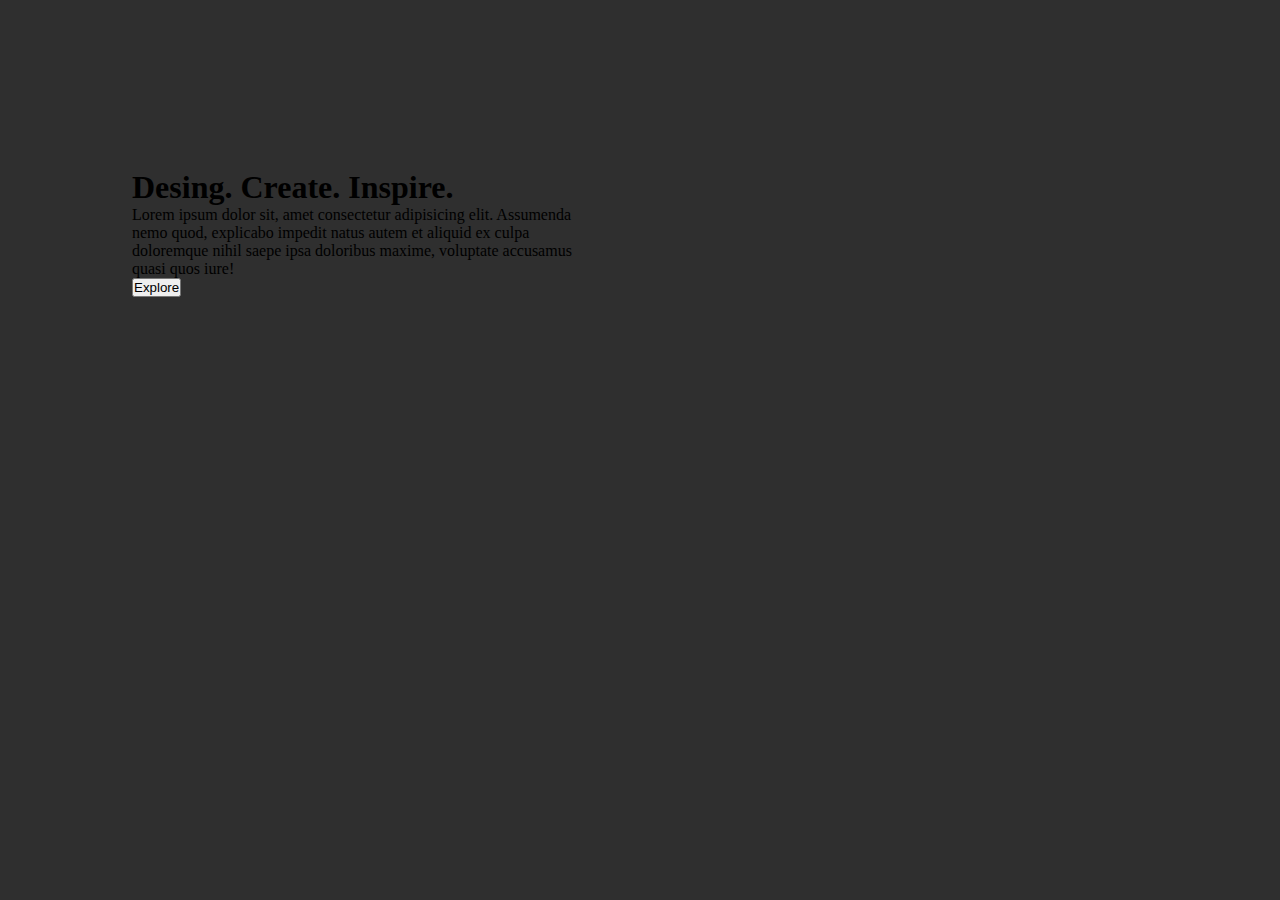
==== views/page-10.html @ 31234994 "style: :lipstick: se realizo el titulo de la pagina" ====
<!DOCTYPE html>
<html lang="en">
<head>
    <meta charset="UTF-8">
    <meta name="viewport" content="width=device-width, initial-scale=1.0">
    <link rel="stylesheet" href="../src/css/page-10.css">
    <title>Document</title>
</head>
<body>
    <section class="section__text">
        <h1><span>Desing.</span> <span>Create.</span> <span>Inspire.</span></h1>
        <p>Lorem ipsum dolor sit, amet consectetur adipisicing elit. Assumenda nemo quod, 
        explicabo impedit natus autem et aliquid ex culpa doloremque nihil saepe ipsa doloribus maxime, voluptate accusamus quasi quos iure!</p>
        <button>Explore</button>
    </section>
   
</body>
</html>
---- src/css/page-10.css ----
@import url(variables.css);
*{
    margin: 0;
    padding: 0;
    box-sizing: border-box;
}
body {
    background-color: #2F2F2F;
}

.section__text {
    width: 449px;
    height: 582px;
    position: absolute;
    top: 169px;
    left: 132px;
    gap: 24px;
}
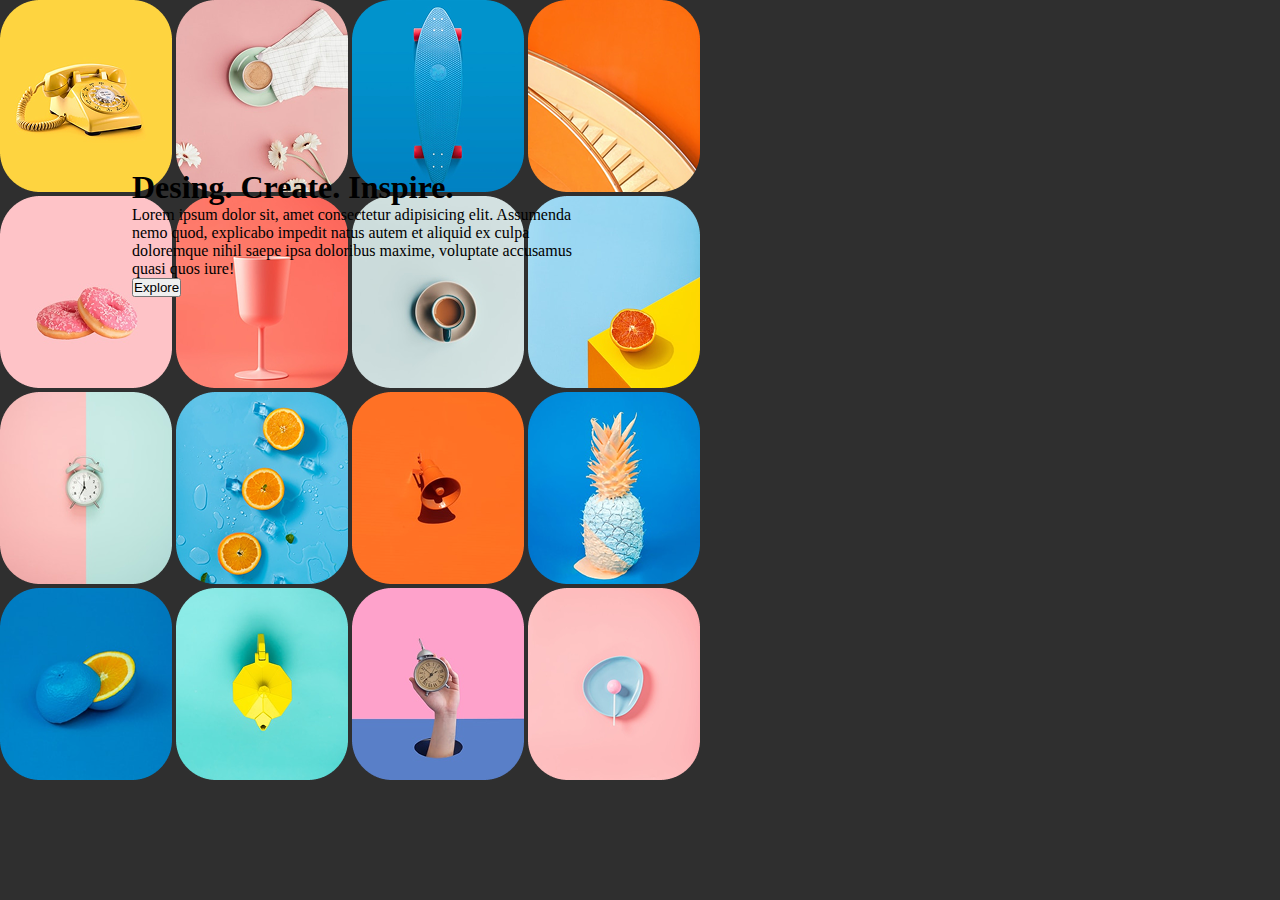
==== commit a3751644: "style: :lipstick: son las  imagenes de acuerdo al figma" ====
--- a/views/page-10.html
+++ b/views/page-10.html
@@ -13,6 +13,31 @@
         explicabo impedit natus autem et aliquid ex culpa doloremque nihil saepe ipsa doloribus maxime, voluptate accusamus quasi quos iure!</p>
         <button>Explore</button>
     </section>
-   
+    <section class="section__img">
+        <div class="div__img">
+            <img src="../src/storage/img/pagina.10/Frame1.png">
+            <img src="../src/storage/img/pagina.10/Frame2.png">
+            <img src="../src/storage/img/pagina.10/Frame3.png">
+            <img src="../src/storage/img/pagina.10/Frame4.png">
+        </div>
+        <div class="div__img">
+            <img src="../src/storage/img/pagina.10/Frame5.png">
+            <img src="../src/storage/img/pagina.10/Frame6.png">
+            <img src="../src/storage/img/pagina.10/Frame7.png">
+            <img src="../src/storage/img/pagina.10/Frame8.png">
+        </div>
+        <div class="div__img">
+            <img src="../src/storage/img/pagina.10/Frame9.png">
+            <img src="../src/storage/img/pagina.10/Frame10.png">
+            <img src="../src/storage/img/pagina.10/Frame11.png">
+            <img src="../src/storage/img/pagina.10/Frame12.png">
+        </div>
+        <div class="div__img">
+            <img src="../src/storage/img/pagina.10/Frame13.png">
+            <img src="../src/storage/img/pagina.10/Frame14.png">
+            <img src="../src/storage/img/pagina.10/Frame15.png">
+            <img src="../src/storage/img/pagina.10/Frame16.png">
+        </div>
+    </section>
 </body>
 </html>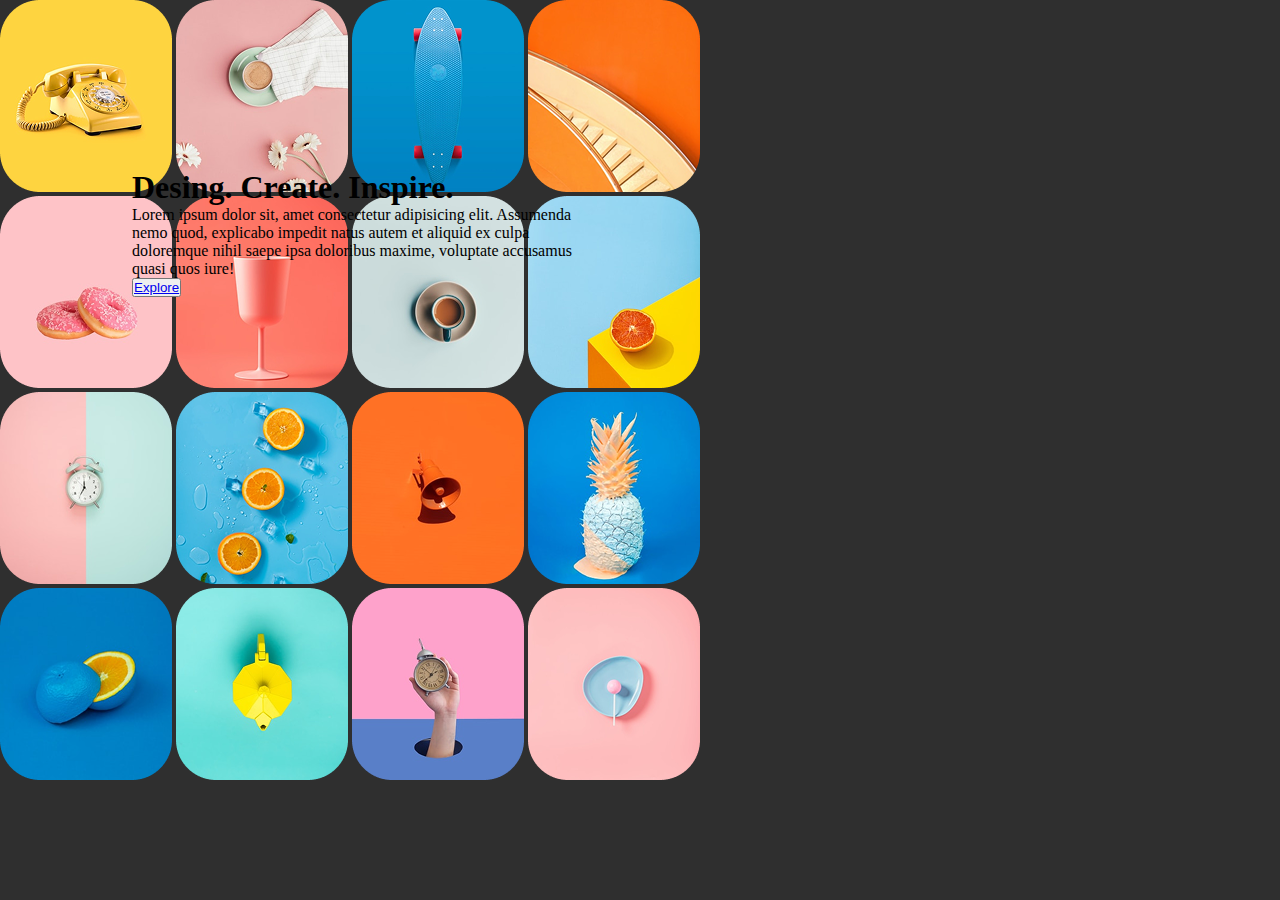
==== commit 1f4af193: "style: :lipstick: el boton se modifico como etiqueta <a>" ====
--- a/views/page-10.html
+++ b/views/page-10.html
@@ -1,17 +1,20 @@
 <!DOCTYPE html>
 <html lang="en">
+
 <head>
     <meta charset="UTF-8">
     <meta name="viewport" content="width=device-width, initial-scale=1.0">
     <link rel="stylesheet" href="../src/css/page-10.css">
     <title>Document</title>
 </head>
+
 <body>
     <section class="section__text">
         <h1><span>Desing.</span> <span>Create.</span> <span>Inspire.</span></h1>
-        <p>Lorem ipsum dolor sit, amet consectetur adipisicing elit. Assumenda nemo quod, 
-        explicabo impedit natus autem et aliquid ex culpa doloremque nihil saepe ipsa doloribus maxime, voluptate accusamus quasi quos iure!</p>
-        <button>Explore</button>
+        <p>Lorem ipsum dolor sit, amet consectetur adipisicing elit. Assumenda nemo quod,
+            explicabo impedit natus autem et aliquid ex culpa doloremque nihil saepe ipsa doloribus maxime, voluptate
+            accusamus quasi quos iure!</p>
+        <button><a class="boott-a" href="#">Explore</a></button>
     </section>
     <section class="section__img">
         <div class="div__img">
@@ -40,4 +43,5 @@
         </div>
     </section>
 </body>
+
 </html>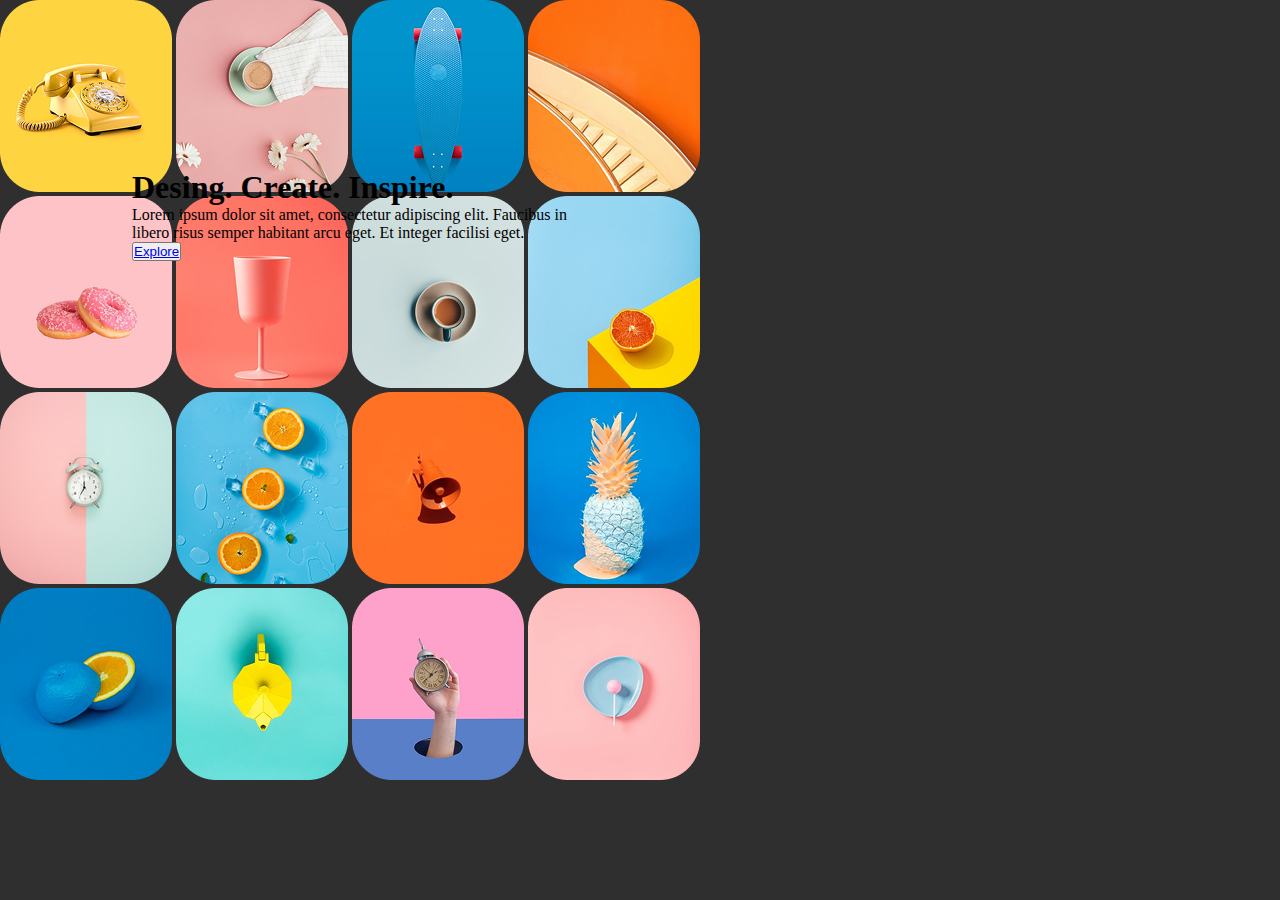
==== commit 90ad0214: "style: :rocket: se modifico el texto" ====
--- a/views/page-10.html
+++ b/views/page-10.html
@@ -11,9 +11,7 @@
 <body>
     <section class="section__text">
         <h1><span>Desing.</span> <span>Create.</span> <span>Inspire.</span></h1>
-        <p>Lorem ipsum dolor sit, amet consectetur adipisicing elit. Assumenda nemo quod,
-            explicabo impedit natus autem et aliquid ex culpa doloremque nihil saepe ipsa doloribus maxime, voluptate
-            accusamus quasi quos iure!</p>
+        <p>Lorem ipsum dolor sit amet, consectetur adipiscing elit. Faucibus in libero risus semper habitant arcu eget. Et integer facilisi eget.</p>
         <button><a class="boott-a" href="#">Explore</a></button>
     </section>
     <section class="section__img">
